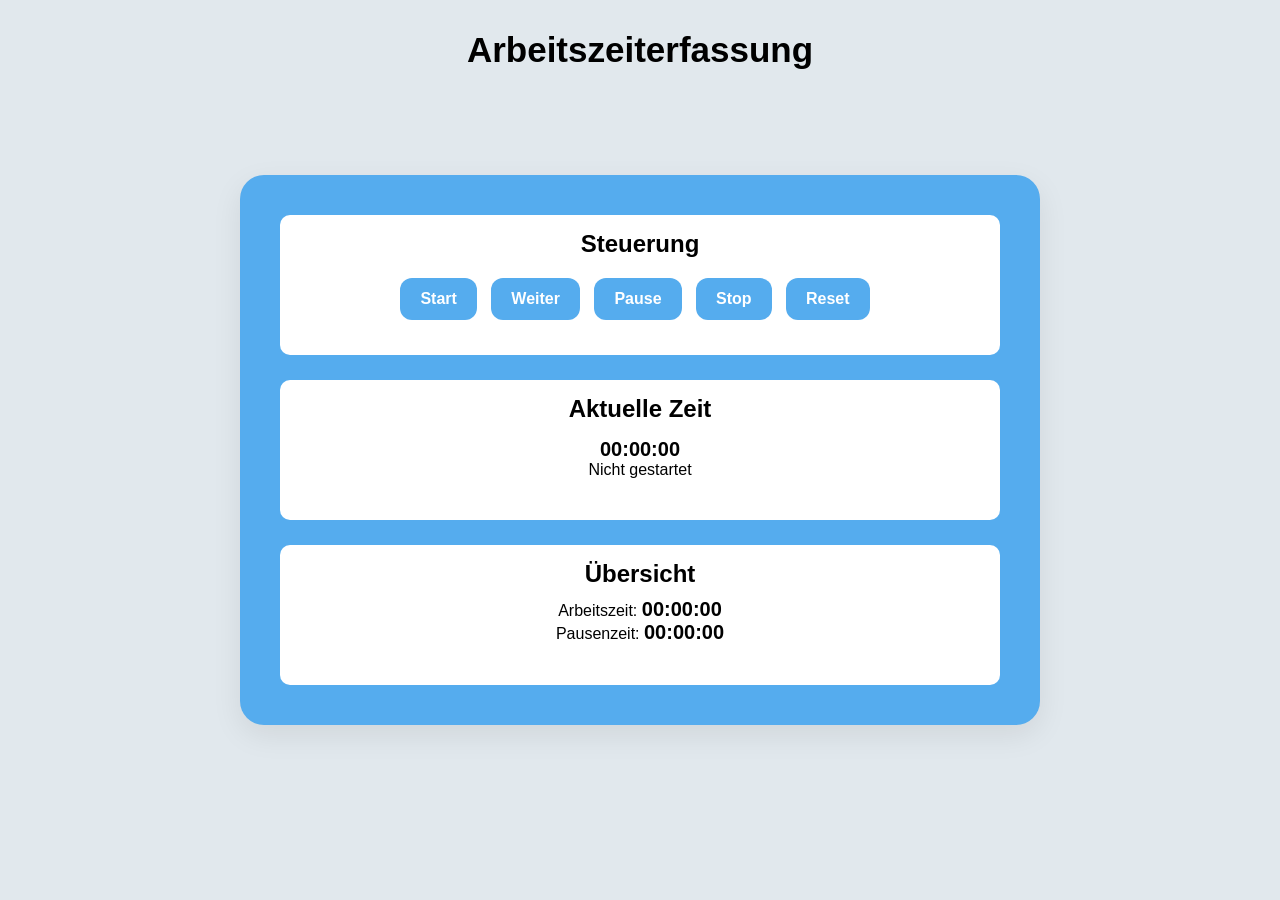
==== index.html @ f26ba3cd "Rename index.html.html to index.html" ====
<!DOCTYPE html>
<html lang="de">

<head>
    <meta charset="UTF-8">
    <meta name="viewport" content="width=device-width, initial-scale=1.0">
    <title>Einzelprojekt</title>

    <link rel="stylesheet" href="style.css">
</head>

<body>
	
	
	<div class="wrapper">
		<header>
			<!-- Titel / Navigation -->
			<h1>Arbeitszeiterfassung</h1>
		</header>

		<!----- Hauptinhalt ----->
		<main>
	
 
			<!-- STEUERUNG -->
			<section id="steuerung">
				<h2>Steuerung</h2>
				<button id="startBtn">Start</button>
				<button id="weiterBtn">Weiter</button>	
				<button id="pauseBtn">Pause</button>
				<button id="stopBtn">Stop</button>
				<button id="resetBtn">Reset</button>
			
			</section>

			<!-- ANZEIGE -->
			<section id="anzeige">
				<h2>Aktuelle Zeit</h2>
					<p id="timer">00:00:00</p>
					<p id="status">Nicht gestartet</p>
				
			
			</section>

			<!-- ÜBERSICHT -->
			<section id="uebersicht">
				<h2>Übersicht</h2>
					<p>Arbeitszeit: <span id="arbeitszeit">00:00:00</span></p>
					<p>Pausenzeit: <span id="pausenzeit">00:00:00</span></p>
				
			
			</section>

		</main>
	</div>

    <script src="script.js"></script>
</body>

</html>
---- style.css ----
/* Reset / Basis */
* {
    margin: 0;
    padding: 0;
    box-sizing: border-box;
}

/* Allgemein */
body {
    font-family: Verdana, sans-serif;
	background-color: #E1E8ED;
	display: flex;
	flex-direction: column;
	height: 100vh;
	position: relative;
}

/* Layout */
header {
	width: 100%;
    text-align: center;
	margin-bottom: 10px;
	margin-top: 30px;	
}

h1 {
	color: black;
	font-size: 35px;
}


	/* Hauptbereich */
main {
    width: 100%;
	max-width: 800px;
	background-color: #55ACEE;
	padding: 40px;
	border-radius: 24px;
	display: flex;
	flex-direction: column;
	align-items: center;
	box-shadow: 0 10px 30px rgba(0, 0, 0, 0.08);
	gap: 25px;
	position: absolute;
	top: 50%;
	left: 50%;
	transform: translate(-50%, -50%);
	

}
	/* Abschnitte */
section {
	width: 100%;
	padding: 25px 20px 30px 20px;
	background-color: white;
	border-radius: 10px;
	text-align: center;
	min-height: 140px;	   
}

section h2 {
	position: relative;
	top: -10px;
}


/* Buttons / Elemente */
button {
    cursor: pointer;
	padding: 10px 16px;
	margin-right: 10px;
	margin-top: 10px;
	border: none;
	border-radius: 12px;
	font-weight: 600;
	background-color: #55ACEE;
	color: white;
	transition: 0.2s ease;
		
}

button:hover {
    opacity: 0.7;
}

#steuerung button {
	padding: 12px 20px;
	font-size: 16px;
}


#steuerung {
		text-align: center;
	}
	
.wrapper {
	display: flex;
	flex-direction: column;
	align-items: center;
	}

#timer {
	font-size: 20px;
	font-weight: 700;
	margin-top: 5px;
}

#arbeitszeit {
	font-size: 20px;
	font-weight: 700;
	margin-top: 5px;
}
	
#pausenzeit {
	font-size: 20px;
	font-weight: 700;
	margin-top: 5px;
}
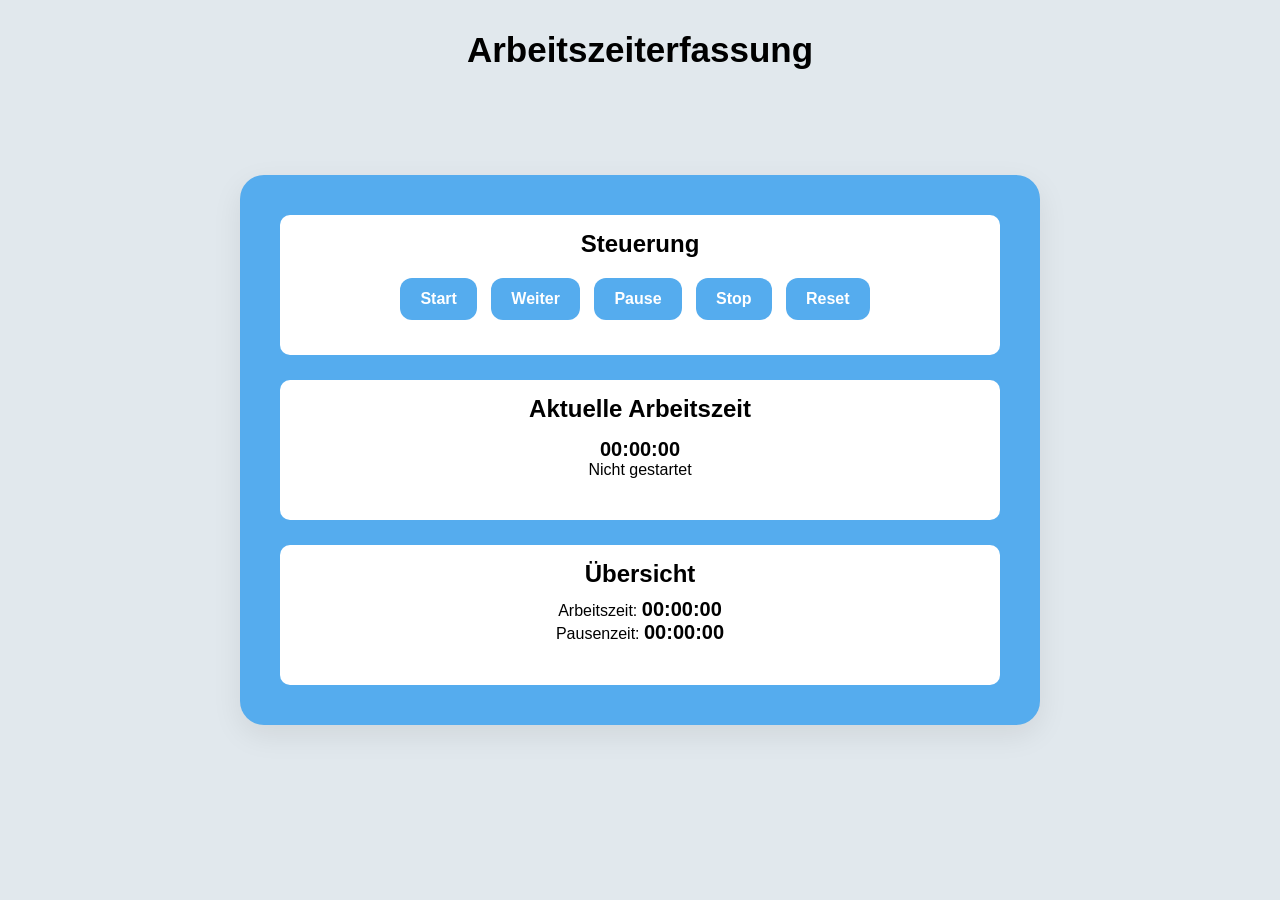
==== commit 13ffa0a7: "Update index.html" ====
--- a/index.html
+++ b/index.html
@@ -35,7 +35,7 @@
 
 			<!-- ANZEIGE -->
 			<section id="anzeige">
-				<h2>Aktuelle Zeit</h2>
+				<h2>Aktuelle Arbeitszeit</h2>
 					<p id="timer">00:00:00</p>
 					<p id="status">Nicht gestartet</p>
 				
--- a/style.css
+++ b/style.css
@@ -115,4 +115,89 @@
 	font-size: 20px;
 	font-weight: 700;
 	margin-top: 5px;
-}+}
+
+@media (max-width: 600px) {
+
+    body {
+        min-height: 100vh;
+        height: auto;
+        display: block;
+        padding: 16px 0 24px 0;
+    }
+
+    .wrapper {
+        width: 100%;
+        display: flex;
+        flex-direction: column;
+        align-items: center;
+    }
+
+    header {
+        width: 100%;
+        text-align: center;
+        margin: 0 0 14px 0;
+        padding: 0 12px;
+    }
+
+    h1 {
+        font-size: 24px;
+        line-height: 1.2;
+        margin: 0;
+        word-break: break-word;
+    }
+
+    main {
+        position: static;
+        top: auto;
+        left: auto;
+        transform: none;
+
+        width: 92%;
+        max-width: none;
+        padding: 16px;
+        border-radius: 20px;
+        gap: 16px;
+    }
+
+    section {
+        width: 100%;
+        padding: 16px 14px;
+        border-radius: 16px;
+        min-height: auto;
+    }
+
+    section h2 {
+        font-size: 18px;
+        line-height: 1.2;
+        margin: 0 0 12px 0;
+        position: static;
+        top: auto;
+    }
+
+    #timer {
+        font-size: 28px;
+        line-height: 1.1;
+        margin: 0 0 6px 0;
+    }
+
+    #status {
+        font-size: 14px;
+        margin: 0;
+    }
+
+    #steuerung button {
+        display: block;
+        width: 100%;
+        margin: 8px 0 0 0;
+        padding: 12px;
+        font-size: 15px;
+        border-radius: 14px;
+    }
+
+    #uebersicht p,
+    #anzeige p {
+        font-size: 14px;
+        line-height: 1.4;
+    }
+}
